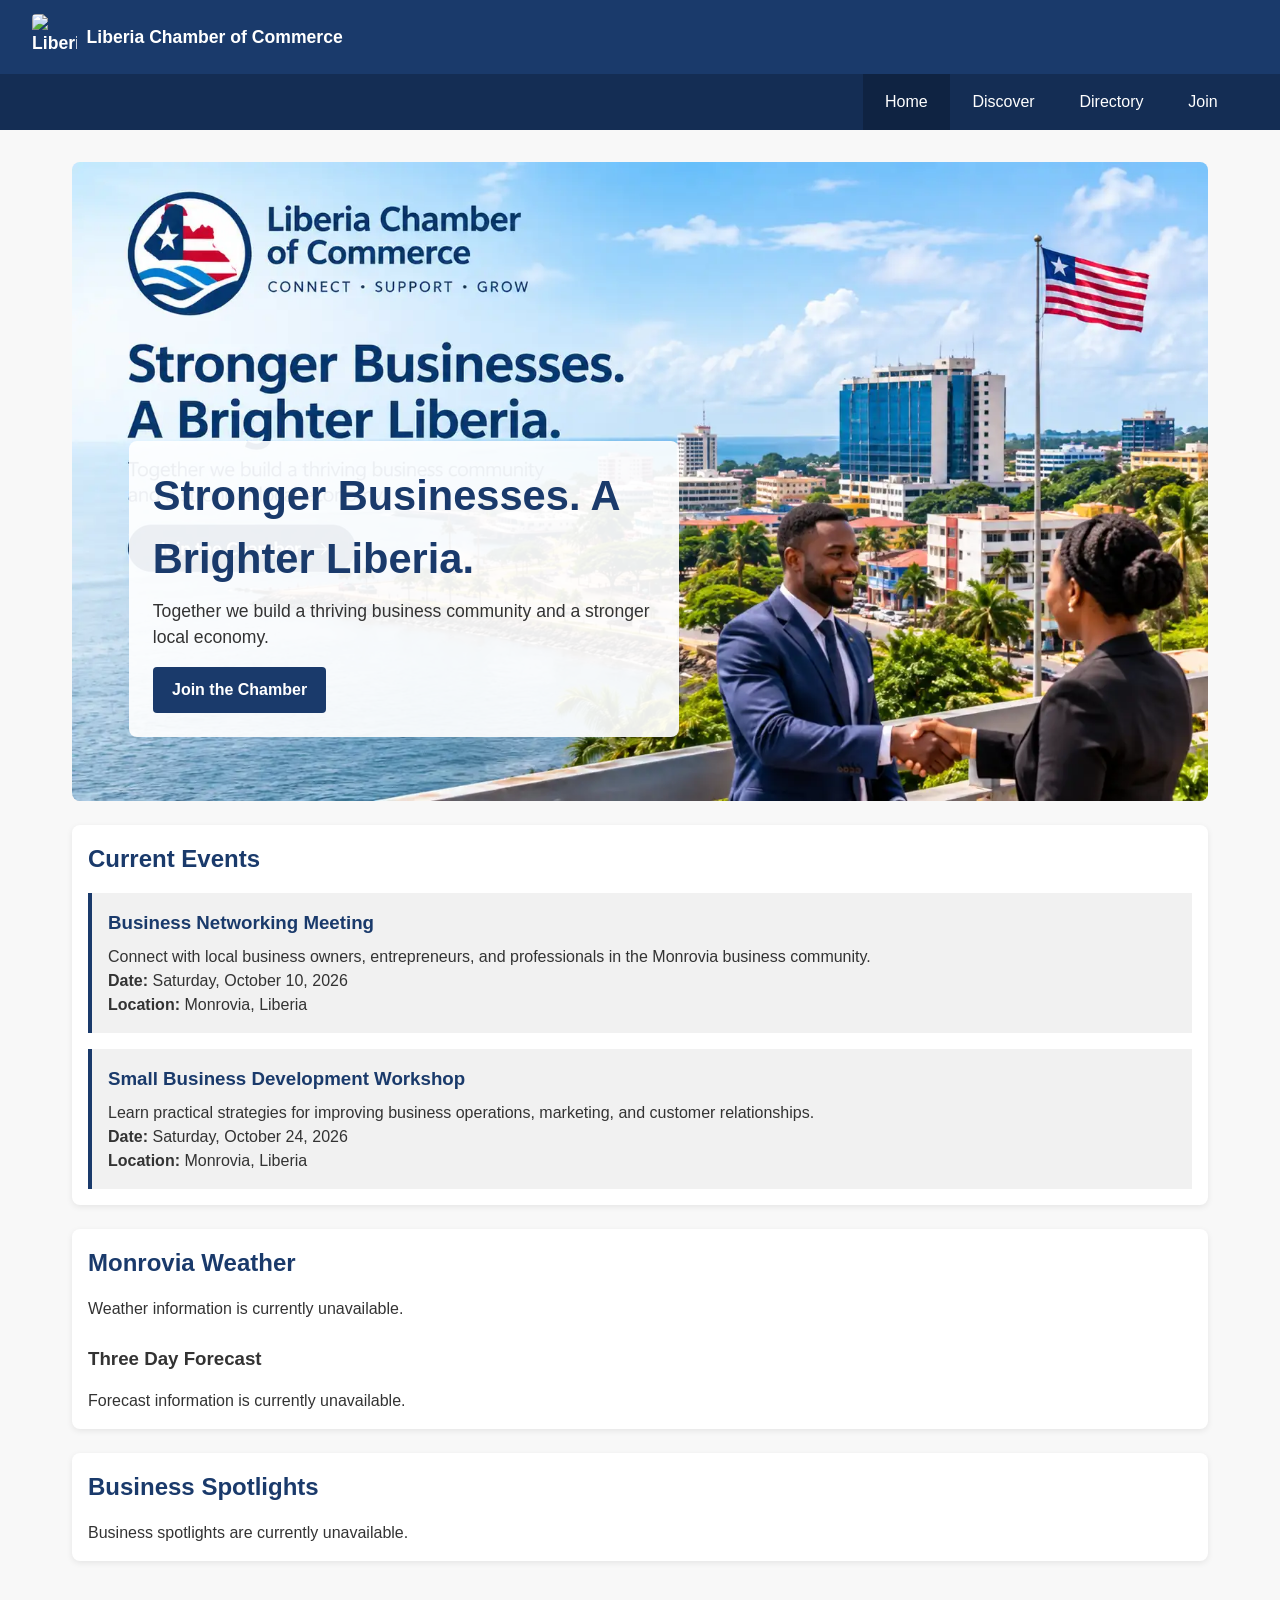
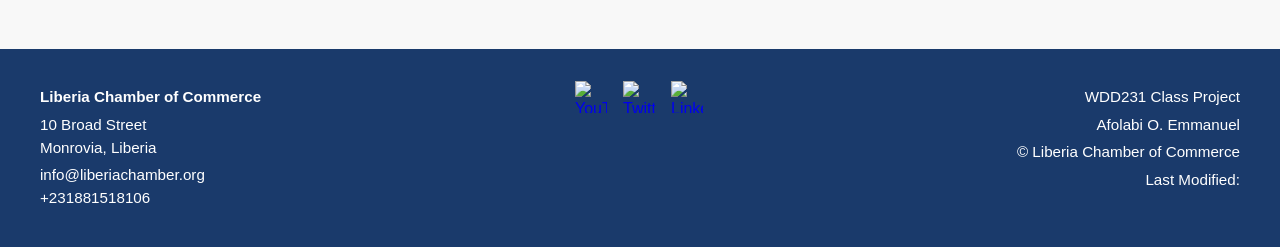
==== chamber/index.html @ 2b398751 "completed week03 Chamber   Home Page" ====
<!DOCTYPE html>
<html lang="en">
<head>
  <meta charset="UTF-8">
  <meta name="viewport" content="width=device-width, initial-scale=1.0">

  <title>Home | Liberia Chamber of Commerce</title>

  <meta name="description"
        content="The Liberia Chamber of Commerce connects, supports, and promotes businesses in Liberia. Discover local businesses, events, weather, and chamber opportunities.">

  <meta name="author" content="Afolabi O. Emmanuel">


  <meta property="og:title" content="Liberia Chamber of Commerce">
  <meta property="og:description"
        content="Connecting and supporting businesses in Liberia.">
  <meta property="og:image"
        content="https://afolabi2022.github.io/wdd231/chamber/images/hero.webp">
  <meta property="og:url"
        content="https://afolabi2022.github.io/wdd231/chamber/">
  <meta property="og:type" content="website">

  <link rel="icon" href="favicon.ico">

  <link rel="preconnect" href="https://fonts.googleapis.com">
  <link rel="preconnect" href="https://fonts.gstatic.com" crossorigin>

  <link href="https://fonts.googleapis.com/css2?family=Roboto:wght@400;700&display=swap"
        rel="stylesheet">


  <link rel="stylesheet" href="styles/normalize.css">
  <link rel="stylesheet" href="styles/small.css">
  <link rel="stylesheet" href="styles/larger.css">

  <script src="scripts/date.js" defer></script>
  <script src="scripts/navigation.js" defer></script>
  <script src="scripts/home.js" defer></script>
</head>

<body>

  <header>
    <div class="logo">
      <img src="images/logo.webp"
           alt="Liberia Chamber of Commerce logo"
           width="50"
           height="50">

      <span>Liberia Chamber of Commerce</span>
    </div>

    <button id="menuButton" aria-label="Open menu">
      ☰
    </button>
  </header>

  <nav id="navigation">
    <ul>
      <li>
        <a href="index.html" class="active">Home</a>
      </li>

      <li>
        <a href="discover.html">Discover</a>
      </li>

      <li>
        <a href="directory.html">Directory</a>
      </li>

      <li>
        <a href="join.html">Join</a>
      </li>
    </ul>
  </nav>

  <main>

    <section class="hero">

      <img src="images/hero.webp"
           alt="Monrovia waterfront and business community in Liberia"
           width="1599"
           height="900">

      <div class="hero-content">
        <h1>Stronger Businesses. A Brighter Liberia.</h1>

        <p>
          Together we build a thriving business community
          and a stronger local economy.
        </p>

        <a class="hero-button" href="join.html">
          Join the Chamber
        </a>
      </div>

    </section>



    <section class="home-section events">

      <h2>Current Events</h2>

      <article class="event-card">
        <h3>Business Networking Meeting</h3>

        <p>
          Connect with local business owners, entrepreneurs,
          and professionals in the Monrovia business community.
        </p>

        <p>
          <strong>Date:</strong> Saturday, October 10, 2026
        </p>

        <p>
          <strong>Location:</strong> Monrovia, Liberia
        </p>
      </article>

      <article class="event-card">
        <h3>Small Business Development Workshop</h3>

        <p>
          Learn practical strategies for improving business
          operations, marketing, and customer relationships.
        </p>

        <p>
          <strong>Date:</strong> Saturday, October 24, 2026
        </p>

        <p>
          <strong>Location:</strong> Monrovia, Liberia
        </p>
      </article>

    </section>


  
    <section class="home-section weather">

      <h2>Monrovia Weather</h2>

      <div id="currentWeather">
        <p>Loading current weather...</p>
      </div>

      <div id="forecast">

        <h3>Three Day Forecast</h3>

        <div id="forecastContainer">
          <p>Loading forecast...</p>
        </div>

      </div>

    </section>


    <section class="home-section">

      <h2>Business Spotlights</h2>

      <div id="spotlights" class="spotlight-container">
        <p>Loading business spotlights...</p>
      </div>

    </section>

  </main>


  <footer>

    <div class="footer-content">

      <div class="footer-contact">

        <p>
          <strong>Liberia Chamber of Commerce</strong>
        </p>

        <p>
          10 Broad Street<br>
          Monrovia, Liberia
        </p>

        <p>
          info@liberiachamber.org<br>
          +231881518106
        </p>

      </div>


      <div class="footer-social">

        <a href="https://youtube.com"
           target="_blank"
           rel="noopener noreferrer"
           aria-label="YouTube">

          <img src="images/youtube.svg"
               alt="YouTube"
               width="32"
               height="32">

        </a>


        <a href="https://twitter.com"
           target="_blank"
           rel="noopener noreferrer"
           aria-label="Twitter">

          <img src="images/twitter.png"
               alt="Twitter"
               width="32"
               height="32">

        </a>


        <a href="https://linkedin.com"
           target="_blank"
           rel="noopener noreferrer"
           aria-label="LinkedIn">

          <img src="images/linkedin.svg"
               alt="LinkedIn"
               width="32"
               height="32">

        </a>

      </div>


      <div class="footer-dev">

        <p>WDD231 Class Project</p>

        <p>Afolabi O. Emmanuel</p>

        <p>
          &copy;
          <span id="currentYear"></span>
          Liberia Chamber of Commerce
        </p>

        <p>
          Last Modified:
          <span id="lastModified"></span>
        </p>

      </div>

    </div>

  </footer>

</body>
</html>
---- chamber/styles/small.css ----
* {
  margin: 0;
  padding: 0;
  box-sizing: border-box;
}

body {
  font-family: Arial, Helvetica, sans-serif;
  line-height: 1.5;
  color: #333;
  background-color: #f8f8f8;
}

img {
  max-width: 100%;
  height: auto;
  display: block;
}

header {
  display: flex;
  justify-content: space-between;
  align-items: center;
  background-color: #1a3a6b;
  color: white;
  padding: 0.8rem 1rem;
}

.logo {
  display: flex;
  align-items: center;
  gap: 0.6rem;
  font-size: 1.1rem;
  font-weight: bold;
}

.logo img {
  width: 45px;
  height: 45px;
  border-radius: 4px;
}

#menuButton {
  background: none;
  border: none;
  color: white;
  font-size: 1.8rem;
  cursor: pointer;
}

#navigation {
  background-color: #142d54;
  display: none;
}

#navigation.open {
  display: block;
}

#navigation ul {
  list-style: none;
}

#navigation a {
  display: block;
  color: white;
  text-decoration: none;
  padding: 0.9rem 1.2rem;
  border-bottom: 1px solid #1a3a6b;
}

#navigation a:hover,
#navigation a.active {
  background-color: #0f2342;
}

main {
  padding: 1.2rem;
  max-width: 1200px;
  margin: 0 auto;
}

h1 {
  margin-bottom: 1rem;
  color: #1a3a6b;
}

.view-buttons {
  display: flex;
  gap: 0.6rem;
  margin-bottom: 1.5rem;
}

.view-buttons button {
  padding: 0.5rem 1.3rem;
  border: 2px solid #1a3a6b;
  background: white;
  color: #1a3a6b;
  font-weight: bold;
  cursor: pointer;
  border-radius: 4px;
  transition: 0.2s;
}

.view-buttons button.active {
  background-color: #1a3a6b;
  color: white;
}

.view-buttons button:hover {
  background-color: #142d54;
  color: white;
}

#members.grid-view {
  display: grid;
  grid-template-columns: 1fr;
  gap: 1rem;
}

#members.list-view {
  display: flex;
  flex-direction: column;
  gap: 0.8rem;
}

.member-card {
  background: #e8e8e8;
  border-radius: 8px;
  overflow: hidden;
  box-shadow: 0 2px 6px rgba(0,0,0,0.1);
}

.card-header {
  background: #d0d0d0;
  padding: 0.7rem 1rem;
  text-align: center;
  border-bottom: 1px solid #bbb;
}

.card-header h3 {
  margin: 0;
  font-size: 1.1rem;
  color: #222;
}

.card-header .tagline {
  margin: 0.2rem 0 0;
  font-size: 0.9rem;
  color: #555;
}

.card-body {
  display: flex;
  gap: 1rem;
  padding: 1rem;
  align-items: center;
}

.card-body img {
  width: 80px;
  height: 80px;
  object-fit: contain;
  background: #ccc;
  border-radius: 4px;
  flex-shrink: 0;
}

.card-info p {
  margin: 0.25rem 0;
  font-size: 0.9rem;
}

footer {
  background-color: #1a3a6b;
  color: white;
  padding: 2rem 1rem;
  margin-top: 2rem;
}

.footer-content {
  display: flex;
  flex-direction: column;
  gap: 1.5rem;
  max-width: 1200px;
  margin: 0 auto;
  text-align: center;
}

.footer-social {
  display: flex;
  justify-content: center;
  gap: 1rem;
  align-items: center;
}

.footer-social img {
  width: 32px;
  height: 32px;
  transition: transform 0.2s;
}

.footer-social img:hover {
  transform: scale(1.15);
}

footer p {
  margin: 0.3rem 0;
  font-size: 0.95rem;
}

/* Home Page */

.hero {
  position: relative;
  margin-bottom: 1.5rem;
  overflow: hidden;
  border-radius: 8px;
}

.hero > img {
  width: 100%;
  height: auto;
  min-height: 350px;
  object-fit: cover;
}

.hero-content {
  position: absolute;
  left: 5%;
  bottom: 5%;
  max-width: 520px;
  padding: 1rem;
  background-color: rgba(255, 255, 255, 0.92);
  border-radius: 8px;
}

.hero-content h1 {
  margin-bottom: 0.5rem;
  font-size: 1.6rem;
}

.hero-content p {
  margin-bottom: 1rem;
}

.hero-button {
  display: inline-block;
  padding: 0.7rem 1.2rem;
  background-color: #1a3a6b;
  color: white;
  text-decoration: none;
  font-weight: bold;
  border-radius: 4px;
}

.hero-button:hover {
  background-color: #142d54;
}

.home-section {
  margin-bottom: 1.5rem;
  padding: 1rem;
  background-color: white;
  border-radius: 8px;
  box-shadow: 0 2px 6px rgba(0, 0, 0, 0.08);
}

.home-section h2 {
  margin-bottom: 1rem;
  color: #1a3a6b;
}

.event-card {
  margin-bottom: 1rem;
  padding: 1rem;
  background-color: #f1f1f1;
  border-left: 4px solid #1a3a6b;
}

.event-card:last-child {
  margin-bottom: 0;
}

.event-card h3 {
  margin-bottom: 0.5rem;
  color: #1a3a6b;
}

.weather-current {
  display: flex;
  align-items: center;
  gap: 1.5rem;
  padding: 1rem;
  background-color: #f1f1f1;
  border-radius: 6px;
}

.weather-temperature {
  font-size: 2.5rem;
  font-weight: bold;
  color: #1a3a6b;
}

#forecast {
  margin-top: 1.5rem;
}

#forecast h3 {
  margin-bottom: 1rem;
}

#forecastContainer {
  display: grid;
  grid-template-columns: 1fr;
  gap: 0.8rem;
}

.forecast-card {
  padding: 1rem;
  text-align: center;
  background-color: #e8e8e8;
  border-radius: 6px;
}

.forecast-card h4 {
  margin-bottom: 0.5rem;
  color: #1a3a6b;
}

.forecast-card p {
  font-size: 1.5rem;
  font-weight: bold;
}

.spotlight-container {
  display: grid;
  grid-template-columns: 1fr;
  gap: 1rem;
}

.spotlight-card {
  padding: 1rem;
  text-align: center;
  background-color: #e8e8e8;
  border-radius: 8px;
  border-top: 5px solid #1a3a6b;
}

.spotlight-card h3 {
  margin-bottom: 0.8rem;
  color: #1a3a6b;
}

.spotlight-card img {
  width: 100px;
  height: 100px;
  margin: 0 auto 0.8rem;
  object-fit: contain;
}

.spotlight-card .tagline {
  font-style: italic;
  margin-bottom: 0.8rem;
}

.spotlight-card p {
  margin: 0.4rem 0;
}

.spotlight-card a {
  color: #1a3a6b;
  font-weight: bold;
}
---- chamber/styles/larger.css ----
@media (min-width: 768px) {

  /* Hide hamburger */
  #menuButton {
    display: none;
  }

  /* Horizontal navigation */
  #navigation {
    display: block;
    background-color: #142d54;
  }

  #navigation ul {
    display: flex;
    justify-content: flex-end;
    max-width: 1200px;
    margin: 0 auto;
  }

  #navigation a {
    border-bottom: none;
    padding: 1rem 1.4rem;
  }

  header {
    padding: 0.9rem 2rem;
  }

  #members.grid-view {
    display: grid;
    grid-template-columns: repeat(2, 1fr);
    gap: 1.2rem;
  }

  #members.list-view .member-card {
    display: grid;
    grid-template-columns: 100px 1fr;
    text-align: left;
    align-items: center;
    gap: 1.2rem;
  }

  #members.list-view .member-card img {
    margin: 0;
  }
 
  .footer-content {
    flex-direction: row;
    justify-content: space-between;
    text-align: left;
    align-items: flex-start;
  }

  .footer-social {
    text-align: center;
  }

  .footer-dev {
    text-align: right;
  }
}


@media (min-width: 1024px) {

  
  #members.grid-view {
    grid-template-columns: repeat(3, 1fr);
  }

  main {
    padding: 2rem;
  }
}

/* Home Page Larger View */

@media (min-width: 768px) {

  .hero-content {
    left: 4%;
    bottom: 8%;
    padding: 1.5rem;
  }

  .hero-content h1 {
    font-size: 2.2rem;
  }

  .hero-content p {
    font-size: 1.1rem;
  }

  #forecastContainer {
    grid-template-columns: repeat(3, 1fr);
  }

  .spotlight-container {
    grid-template-columns: repeat(2, 1fr);
  }

}


@media (min-width: 1024px) {

  .hero-content {
    left: 5%;
    bottom: 10%;
    max-width: 550px;
  }

  .hero-content h1 {
    font-size: 2.6rem;
  }

  .spotlight-container {
    grid-template-columns: repeat(3, 1fr);
  }

}
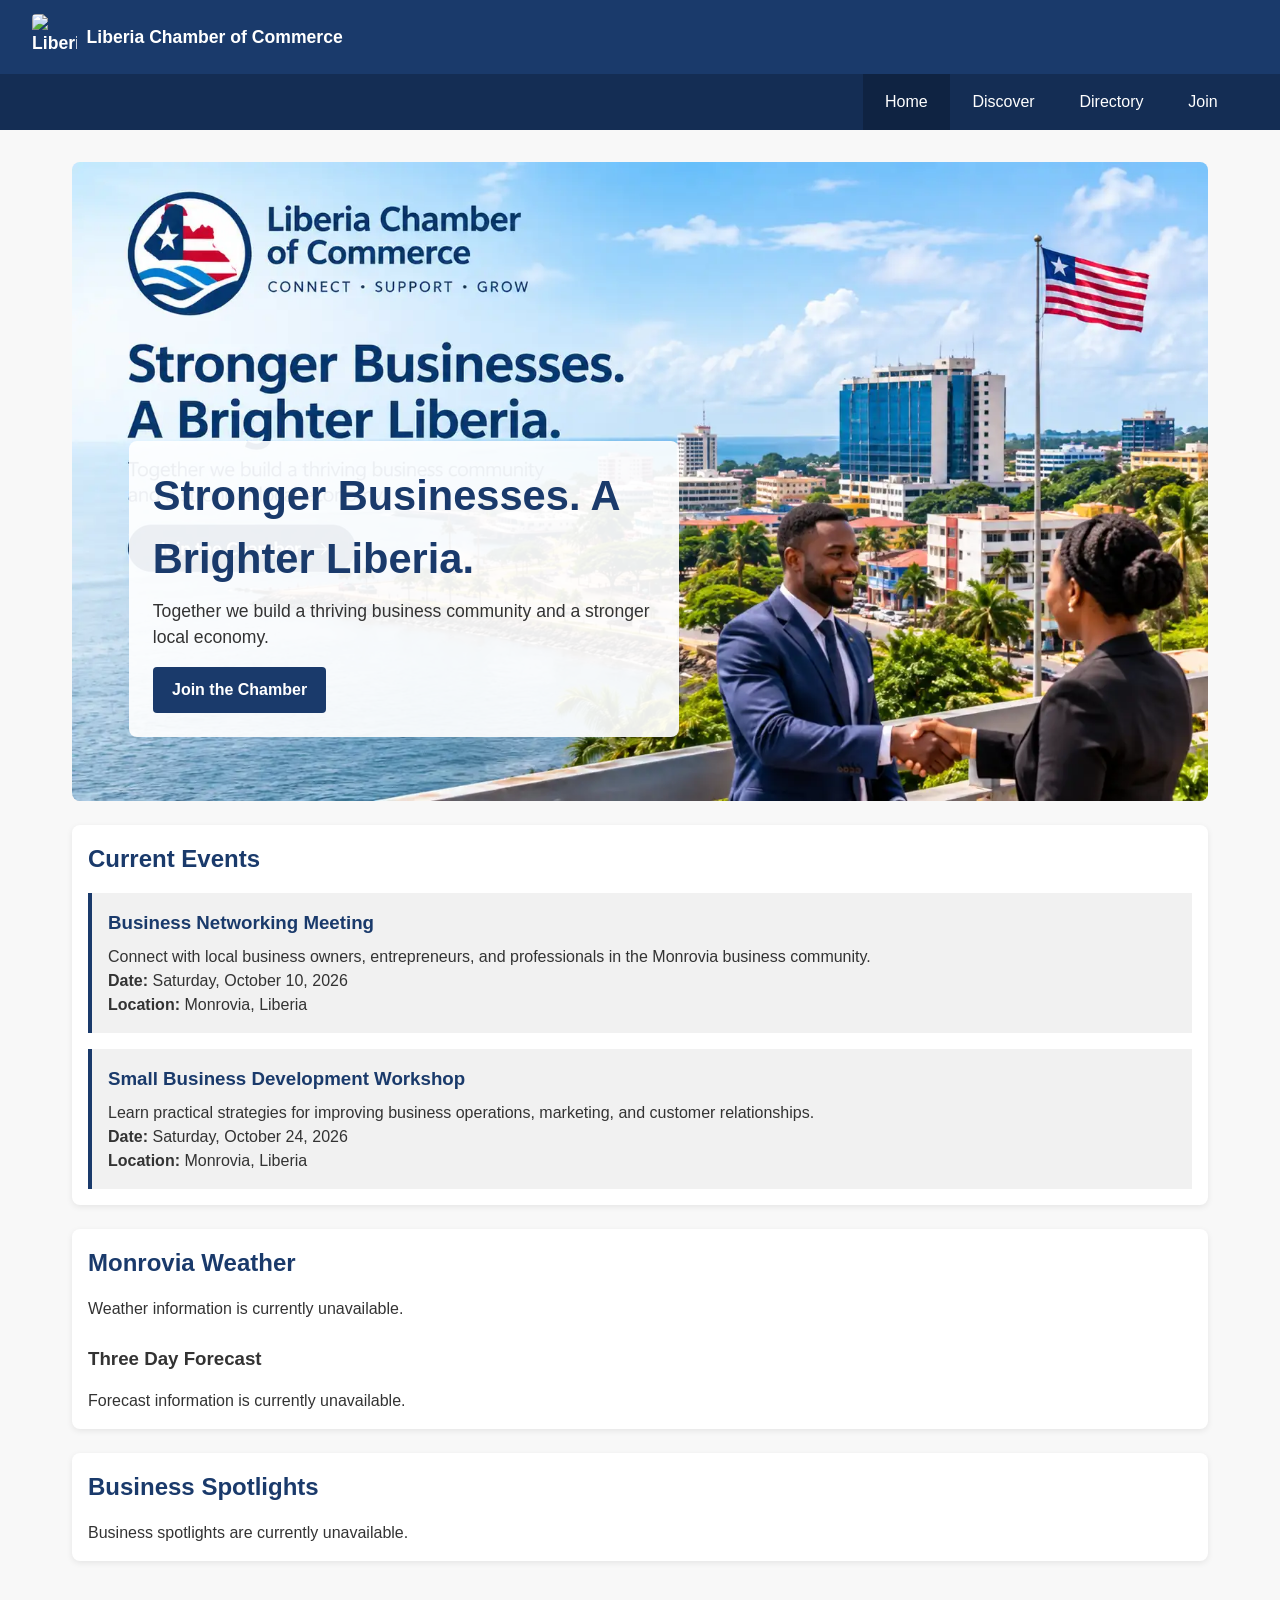
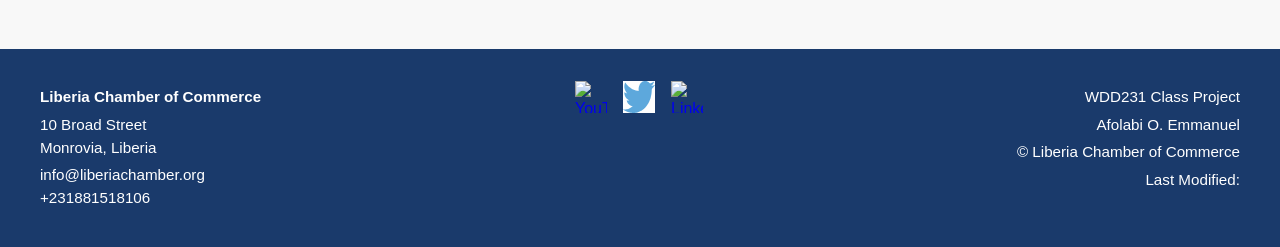
==== commit daa5b598: "Add chamber membership join page" ====
--- a/chamber/index.html
+++ b/chamber/index.html
@@ -14,7 +14,7 @@
 
   <meta property="og:title" content="Liberia Chamber of Commerce">
   <meta property="og:description"
-        content="Connecting and supporting businesses in Liberia.">
+        content="Connecting and supporting businesses in Liberia involving building strong networks that link local entrepreneurs with resources and opportunities.">
   <meta property="og:image"
         content="https://afolabi2022.github.io/wdd231/chamber/images/hero.webp">
   <meta property="og:url"
@@ -221,7 +221,7 @@
            rel="noopener noreferrer"
            aria-label="Twitter">
 
-          <img src="images/twitter.png"
+          <img src="images/twitter.svg"
                alt="Twitter"
                width="32"
                height="32">
--- a/chamber/styles/small.css
+++ b/chamber/styles/small.css
@@ -371,4 +371,245 @@
 .spotlight-card a {
   color: #1a3a6b;
   font-weight: bold;
+}
+
+/* =========================
+   JOIN PAGE
+========================= */
+
+.join-layout {
+    display: grid;
+    grid-template-columns: 1fr;
+    gap: 2rem;
+}
+
+.join-form-section,
+.membership-levels {
+    background-color: white;
+    padding: 1.5rem;
+    border-radius: 8px;
+    box-shadow: 0 2px 6px rgba(0, 0, 0, 0.1);
+}
+
+.join-form-section h2,
+.membership-levels h2 {
+    color: #1a3a6b;
+    margin-bottom: 1rem;
+}
+
+/* Form */
+
+.join-form-section form {
+    display: flex;
+    flex-direction: column;
+    gap: 1rem;
+}
+
+.join-form-section label {
+    display: flex;
+    flex-direction: column;
+    gap: 0.4rem;
+    font-weight: bold;
+}
+
+.join-form-section input[type="text"],
+.join-form-section input[type="email"],
+.join-form-section input[type="tel"],
+.join-form-section textarea {
+    width: 100%;
+    padding: 0.75rem;
+    border: 1px solid #999;
+    border-radius: 4px;
+    font: inherit;
+}
+
+.join-form-section input:focus,
+.join-form-section textarea:focus {
+    outline: 3px solid #f4a261;
+    border-color: #1a3a6b;
+}
+
+.join-form-section fieldset {
+    border: 1px solid #aaa;
+    padding: 1rem;
+    border-radius: 5px;
+}
+
+.join-form-section legend {
+    font-weight: bold;
+    padding: 0 0.4rem;
+}
+
+.join-form-section fieldset label {
+    display: block;
+    margin: 0.6rem 0;
+    font-weight: normal;
+}
+
+.join-form-section input[type="radio"] {
+    margin-right: 0.5rem;
+}
+
+.join-form-section input[type="submit"] {
+    background-color: #1a3a6b;
+    color: white;
+    border: none;
+    padding: 0.9rem;
+    border-radius: 5px;
+    font-size: 1rem;
+    font-weight: bold;
+    cursor: pointer;
+}
+
+.join-form-section input[type="submit"]:hover {
+    background-color: #142d54;
+}
+
+/* Membership cards */
+
+.membership-levels {
+    display: flex;
+    flex-direction: column;
+    gap: 1rem;
+}
+
+.membership-card {
+    padding: 1.2rem;
+    border: 2px solid #1a3a6b;
+    border-radius: 8px;
+    background-color: #f4f6fa;
+    text-align: center;
+
+    opacity: 0;
+    transform: translateY(20px);
+    animation: cardEntrance 0.7s ease forwards;
+}
+
+.membership-card:nth-child(2) {
+    animation-delay: 0.2s;
+}
+
+.membership-card:nth-child(3) {
+    animation-delay: 0.4s;
+}
+
+.membership-card:nth-child(4) {
+    animation-delay: 0.6s;
+}
+
+.membership-card:nth-child(5) {
+    animation-delay: 0.8s;
+}
+
+.membership-card h3 {
+    color: #1a3a6b;
+    margin-bottom: 0.5rem;
+}
+
+.membership-card button {
+    margin-top: 0.7rem;
+    padding: 0.6rem 1rem;
+    background-color: #1a3a6b;
+    color: white;
+    border: none;
+    border-radius: 4px;
+    cursor: pointer;
+}
+
+.membership-card button:hover {
+    background-color: #142d54;
+}
+
+/* Card entrance animation */
+
+@keyframes cardEntrance {
+    from {
+        opacity: 0;
+        transform: translateY(20px);
+    }
+
+    to {
+        opacity: 1;
+        transform: translateY(0);
+    }
+}
+
+/* Modal */
+
+dialog {
+    border: none;
+    border-radius: 8px;
+    padding: 2rem;
+    max-width: 500px;
+    width: 90%;
+    box-shadow: 0 5px 20px rgba(0, 0, 0, 0.3);
+}
+
+dialog::backdrop {
+    background-color: rgba(0, 0, 0, 0.6);
+}
+
+dialog h2 {
+    color: #1a3a6b;
+    margin-bottom: 1rem;
+}
+
+dialog li {
+    margin-bottom: 0.5rem;
+}
+
+.close-modal {
+    margin-top: 1rem;
+    padding: 0.6rem 1rem;
+    background-color: #1a3a6b;
+    color: white;
+    border: none;
+    border-radius: 4px;
+    cursor: pointer;
+}
+/* =========================
+   THANK YOU PAGE
+========================= */
+
+.thank-you {
+    background-color: white;
+    padding: 2rem;
+    border-radius: 8px;
+    box-shadow: 0 2px 6px rgba(0, 0, 0, 0.1);
+    max-width: 800px;
+    margin: 0 auto;
+}
+
+.thank-you h1 {
+    color: #1a3a6b;
+}
+
+.thank-you h2 {
+    color: #1a3a6b;
+    margin-top: 1.5rem;
+}
+
+#formData {
+    margin: 1rem 0;
+    padding: 1rem;
+    background-color: #f4f6fa;
+    border-left: 4px solid #1a3a6b;
+}
+
+#formData p {
+    margin: 0.7rem 0;
+}
+
+.return-button {
+    display: inline-block;
+    margin-top: 1rem;
+    padding: 0.8rem 1.2rem;
+    background-color: #1a3a6b;
+    color: white;
+    text-decoration: none;
+    border-radius: 5px;
+}
+
+.return-button:hover {
+    background-color: #142d54;
 }
--- a/chamber/styles/larger.css
+++ b/chamber/styles/larger.css
@@ -119,4 +119,22 @@
     grid-template-columns: repeat(3, 1fr);
   }
 
+}
+
+/* =========================
+   JOIN PAGE LARGE VIEW
+========================= */
+
+@media (min-width: 768px) {
+
+    .join-layout {
+        grid-template-columns: 2fr 1fr;
+        align-items: start;
+    }
+
+    .membership-levels {
+        position: sticky;
+        top: 1rem;
+    }
+
 }
